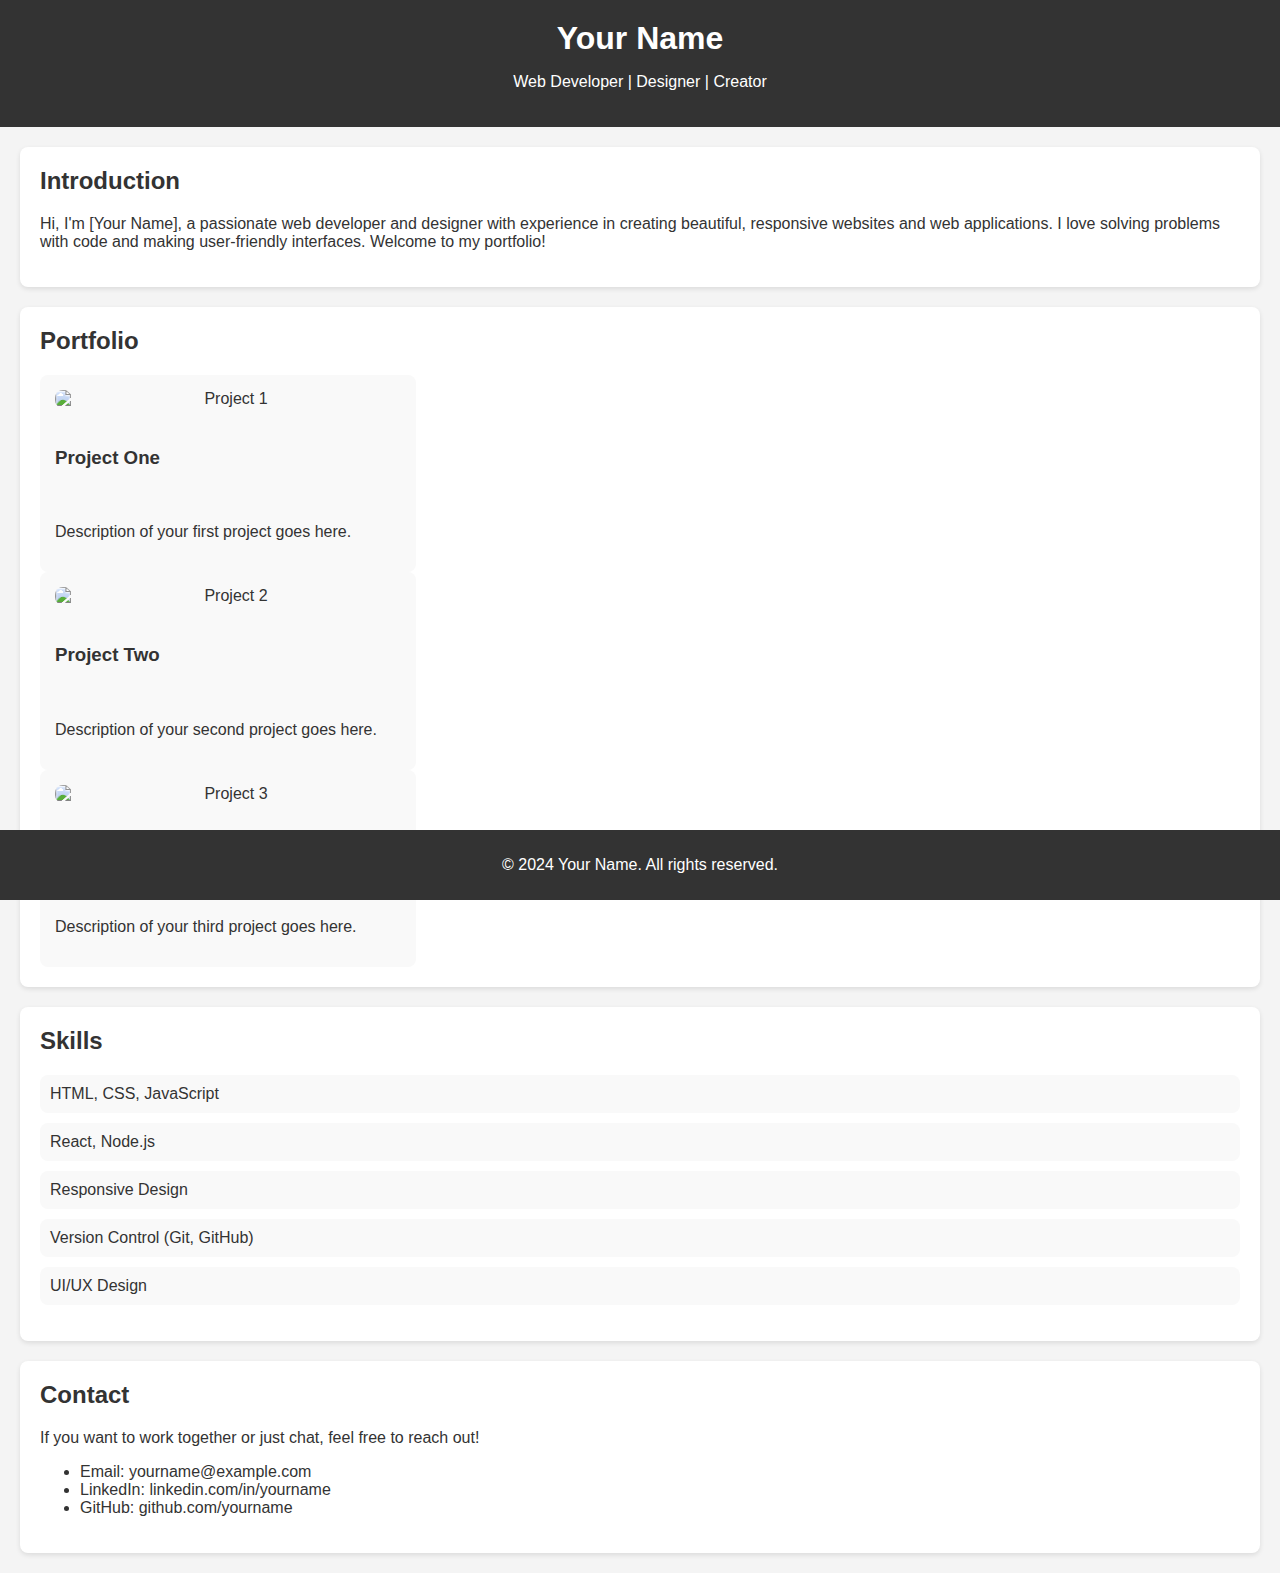
==== index.html @ d4f84cf8 "Create index.html" ====
<!DOCTYPE html>
<html lang="en">
<head>
    <meta charset="UTF-8">
    <meta name="viewport" content="width=device-width, initial-scale=1.0">
    <meta http-equiv="X-UA-Compatible" content="ie=edge">
    <title>Your Name | Portfolio</title>
    <link rel="stylesheet" href="styles.css">
    <style>
        body {
            font-family: Arial, sans-serif;
            margin: 0;
            padding: 0;
            background-color: #f4f4f4;
            color: #333;
        }
        header {
            background-color: #333;
            color: white;
            padding: 20px 0;
            text-align: center;
        }
        header h1 {
            margin: 0;
        }
        section {
            padding: 20px;
            margin: 20px;
        }
        .intro, .portfolio, .skills, .contact {
            background-color: white;
            margin-bottom: 20px;
            border-radius: 8px;
            box-shadow: 0 2px 5px rgba(0, 0, 0, 0.1);
        }
        h2 {
            margin-top: 0;
        }
        .portfolio .project {
            display: flex;
            flex-wrap: wrap;
            gap: 20px;
        }
        .project {
            background-color: #f9f9f9;
            padding: 15px;
            border-radius: 8px;
            width: calc(33% - 20px);
            box-sizing: border-box;
            text-align: center;
        }
        .project img {
            width: 100%;
            border-radius: 8px;
        }
        .skills ul {
            list-style-type: none;
            padding: 0;
        }
        .skills li {
            background-color: #f9f9f9;
            padding: 10px;
            margin-bottom: 10px;
            border-radius: 8px;
        }
        footer {
            background-color: #333;
            color: white;
            text-align: center;
            padding: 10px 0;
            position: fixed;
            width: 100%;
            bottom: 0;
        }
        a {
            color: #333;
            text-decoration: none;
        }
        a:hover {
            text-decoration: underline;
        }
    </style>
</head>
<body>

    <header>
        <h1>Your Name</h1>
        <p>Web Developer | Designer | Creator</p>
    </header>

    <section class="intro">
        <h2>Introduction</h2>
        <p>Hi, I'm [Your Name], a passionate web developer and designer with experience in creating beautiful, responsive websites and web applications. I love solving problems with code and making user-friendly interfaces. Welcome to my portfolio!</p>
    </section>

    <section class="portfolio">
        <h2>Portfolio</h2>
        <div class="project">
            <img src="project1.jpg" alt="Project 1">
            <h3>Project One</h3>
            <p>Description of your first project goes here.</p>
        </div>
        <div class="project">
            <img src="project2.jpg" alt="Project 2">
            <h3>Project Two</h3>
            <p>Description of your second project goes here.</p>
        </div>
        <div class="project">
            <img src="project3.jpg" alt="Project 3">
            <h3>Project Three</h3>
            <p>Description of your third project goes here.</p>
        </div>
    </section>

    <section class="skills">
        <h2>Skills</h2>
        <ul>
            <li>HTML, CSS, JavaScript</li>
            <li>React, Node.js</li>
            <li>Responsive Design</li>
            <li>Version Control (Git, GitHub)</li>
            <li>UI/UX Design</li>
        </ul>
    </section>

    <section class="contact">
        <h2>Contact</h2>
        <p>If you want to work together or just chat, feel free to reach out!</p>
        <ul>
            <li>Email: <a href="mailto:yourname@example.com">yourname@example.com</a></li>
            <li>LinkedIn: <a href="https://www.linkedin.com/in/yourname" target="_blank">linkedin.com/in/yourname</a></li>
            <li>GitHub: <a href="https://github.com/yourname" target="_blank">github.com/yourname</a></li>
        </ul>
    </section>

    <footer>
        <p>&copy; 2024 Your Name. All rights reserved.</p>
    </footer>

</body>
</html>
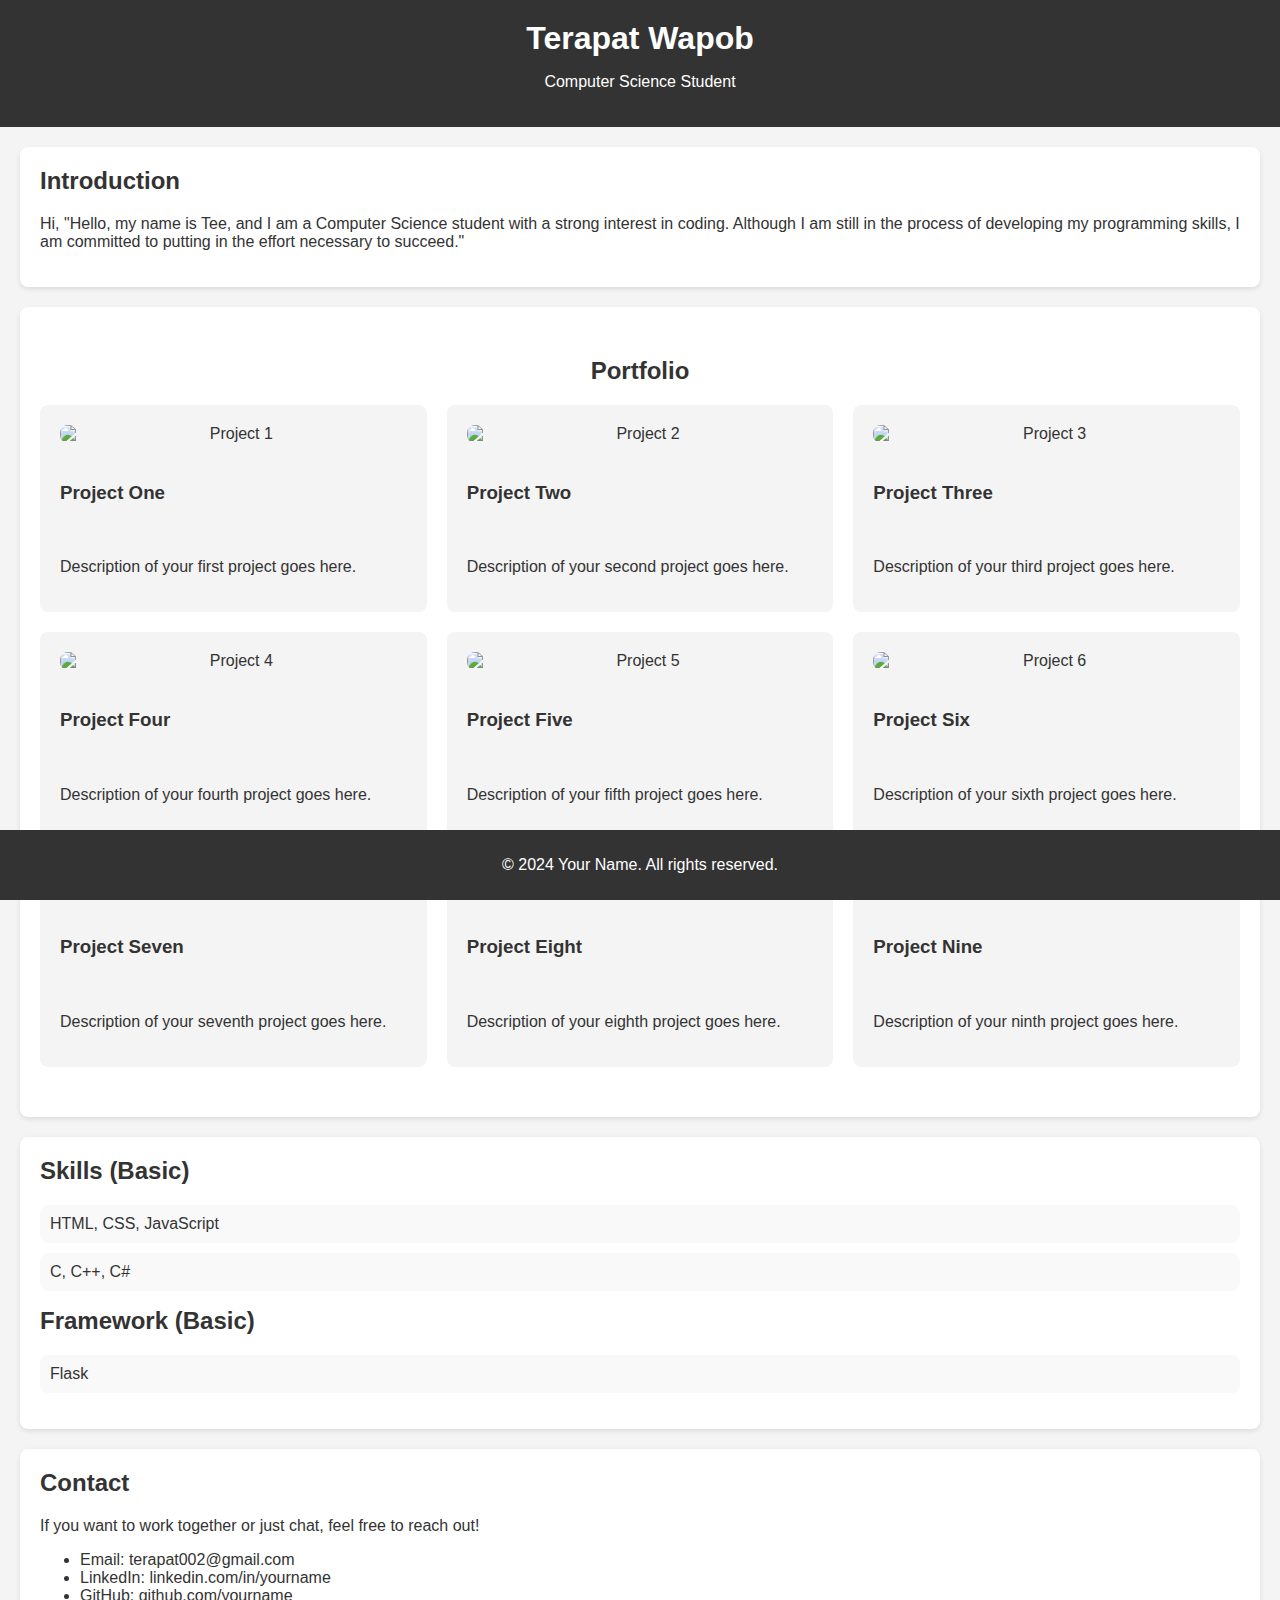
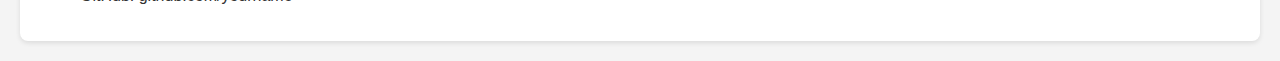
==== commit 3f152186: "-" ====
--- a/index.html
+++ b/index.html
@@ -4,7 +4,7 @@
     <meta charset="UTF-8">
     <meta name="viewport" content="width=device-width, initial-scale=1.0">
     <meta http-equiv="X-UA-Compatible" content="ie=edge">
-    <title>Your Name | Portfolio</title>
+    <title> Terapat | Portfolio </title>
     <link rel="stylesheet" href="styles.css">
     <style>
         body {
@@ -84,42 +84,76 @@
 <body>
 
     <header>
-        <h1>Your Name</h1>
-        <p>Web Developer | Designer | Creator</p>
+        <h1>Terapat Wapob</h1>
+        <p>Computer Science Student</p>
     </header>
 
     <section class="intro">
         <h2>Introduction</h2>
-        <p>Hi, I'm [Your Name], a passionate web developer and designer with experience in creating beautiful, responsive websites and web applications. I love solving problems with code and making user-friendly interfaces. Welcome to my portfolio!</p>
+        <p>Hi, "Hello, my name is Tee, and I am a Computer Science student with a strong interest in coding. Although I am still in the process of developing my programming skills, I am committed to putting in the effort necessary to succeed."</p>
     </section>
 
-    <section class="portfolio">
+    <section class="portfolio" style="text-align: center; padding: 50px 20px;">
         <h2>Portfolio</h2>
-        <div class="project">
-            <img src="project1.jpg" alt="Project 1">
-            <h3>Project One</h3>
-            <p>Description of your first project goes here.</p>
-        </div>
-        <div class="project">
-            <img src="project2.jpg" alt="Project 2">
-            <h3>Project Two</h3>
-            <p>Description of your second project goes here.</p>
-        </div>
-        <div class="project">
-            <img src="project3.jpg" alt="Project 3">
-            <h3>Project Three</h3>
-            <p>Description of your third project goes here.</p>
+        <div style="display: grid; grid-template-columns: repeat(3, 1fr); gap: 20px; justify-items: center; max-width: 1200px; margin: 0 auto;">
+            <div class="project" style="background-color: #f4f4f4; padding: 20px; border-radius: 8px; text-align: center; width: 100%;">
+                <img src="project1.jpg" alt="Project 1" style="width: 100%; height: auto; border-radius: 8px;">
+                <h3>Project One</h3>
+                <p>Description of your first project goes here.</p>
+            </div>
+            <div class="project" style="background-color: #f4f4f4; padding: 20px; border-radius: 8px; text-align: center; width: 100%;">
+                <img src="project2.jpg" alt="Project 2" style="width: 100%; height: auto; border-radius: 8px;">
+                <h3>Project Two</h3>
+                <p>Description of your second project goes here.</p>
+            </div>
+            <div class="project" style="background-color: #f4f4f4; padding: 20px; border-radius: 8px; text-align: center; width: 100%;">
+                <img src="project3.jpg" alt="Project 3" style="width: 100%; height: auto; border-radius: 8px;">
+                <h3>Project Three</h3>
+                <p>Description of your third project goes here.</p>
+            </div>
+            <div class="project" style="background-color: #f4f4f4; padding: 20px; border-radius: 8px; text-align: center; width: 100%;">
+                <img src="project4.jpg" alt="Project 4" style="width: 100%; height: auto; border-radius: 8px;">
+                <h3>Project Four</h3>
+                <p>Description of your fourth project goes here.</p>
+            </div>
+            <div class="project" style="background-color: #f4f4f4; padding: 20px; border-radius: 8px; text-align: center; width: 100%;">
+                <img src="project5.jpg" alt="Project 5" style="width: 100%; height: auto; border-radius: 8px;">
+                <h3>Project Five</h3>
+                <p>Description of your fifth project goes here.</p>
+            </div>
+            <div class="project" style="background-color: #f4f4f4; padding: 20px; border-radius: 8px; text-align: center; width: 100%;">
+                <img src="project6.jpg" alt="Project 6" style="width: 100%; height: auto; border-radius: 8px;">
+                <h3>Project Six</h3>
+                <p>Description of your sixth project goes here.</p>
+            </div>
+            <div class="project" style="background-color: #f4f4f4; padding: 20px; border-radius: 8px; text-align: center; width: 100%;">
+                <img src="project7.jpg" alt="Project 7" style="width: 100%; height: auto; border-radius: 8px;">
+                <h3>Project Seven</h3>
+                <p>Description of your seventh project goes here.</p>
+            </div>
+            <div class="project" style="background-color: #f4f4f4; padding: 20px; border-radius: 8px; text-align: center; width: 100%;">
+                <img src="project8.jpg" alt="Project 8" style="width: 100%; height: auto; border-radius: 8px;">
+                <h3>Project Eight</h3>
+                <p>Description of your eighth project goes here.</p>
+            </div>
+            <div class="project" style="background-color: #f4f4f4; padding: 20px; border-radius: 8px; text-align: center; width: 100%;">
+                <img src="project9.jpg" alt="Project 9" style="width: 100%; height: auto; border-radius: 8px;">
+                <h3>Project Nine</h3>
+                <p>Description of your ninth project goes here.</p>
+            </div>
         </div>
     </section>
+    
 
     <section class="skills">
-        <h2>Skills</h2>
+        <h2>Skills (Basic)</h2>
         <ul>
             <li>HTML, CSS, JavaScript</li>
-            <li>React, Node.js</li>
-            <li>Responsive Design</li>
-            <li>Version Control (Git, GitHub)</li>
-            <li>UI/UX Design</li>
+            <li>C, C++, C#</li>
+        </ul>
+        <h2>Framework (Basic)</h2>
+        <ul>
+            <li>Flask</li>
         </ul>
     </section>
 
@@ -127,7 +161,7 @@
         <h2>Contact</h2>
         <p>If you want to work together or just chat, feel free to reach out!</p>
         <ul>
-            <li>Email: <a href="mailto:yourname@example.com">yourname@example.com</a></li>
+            <li>Email: <a href="mailto:yourname@example.com">terapat002@gmail.com</a></li>
             <li>LinkedIn: <a href="https://www.linkedin.com/in/yourname" target="_blank">linkedin.com/in/yourname</a></li>
             <li>GitHub: <a href="https://github.com/yourname" target="_blank">github.com/yourname</a></li>
         </ul>
